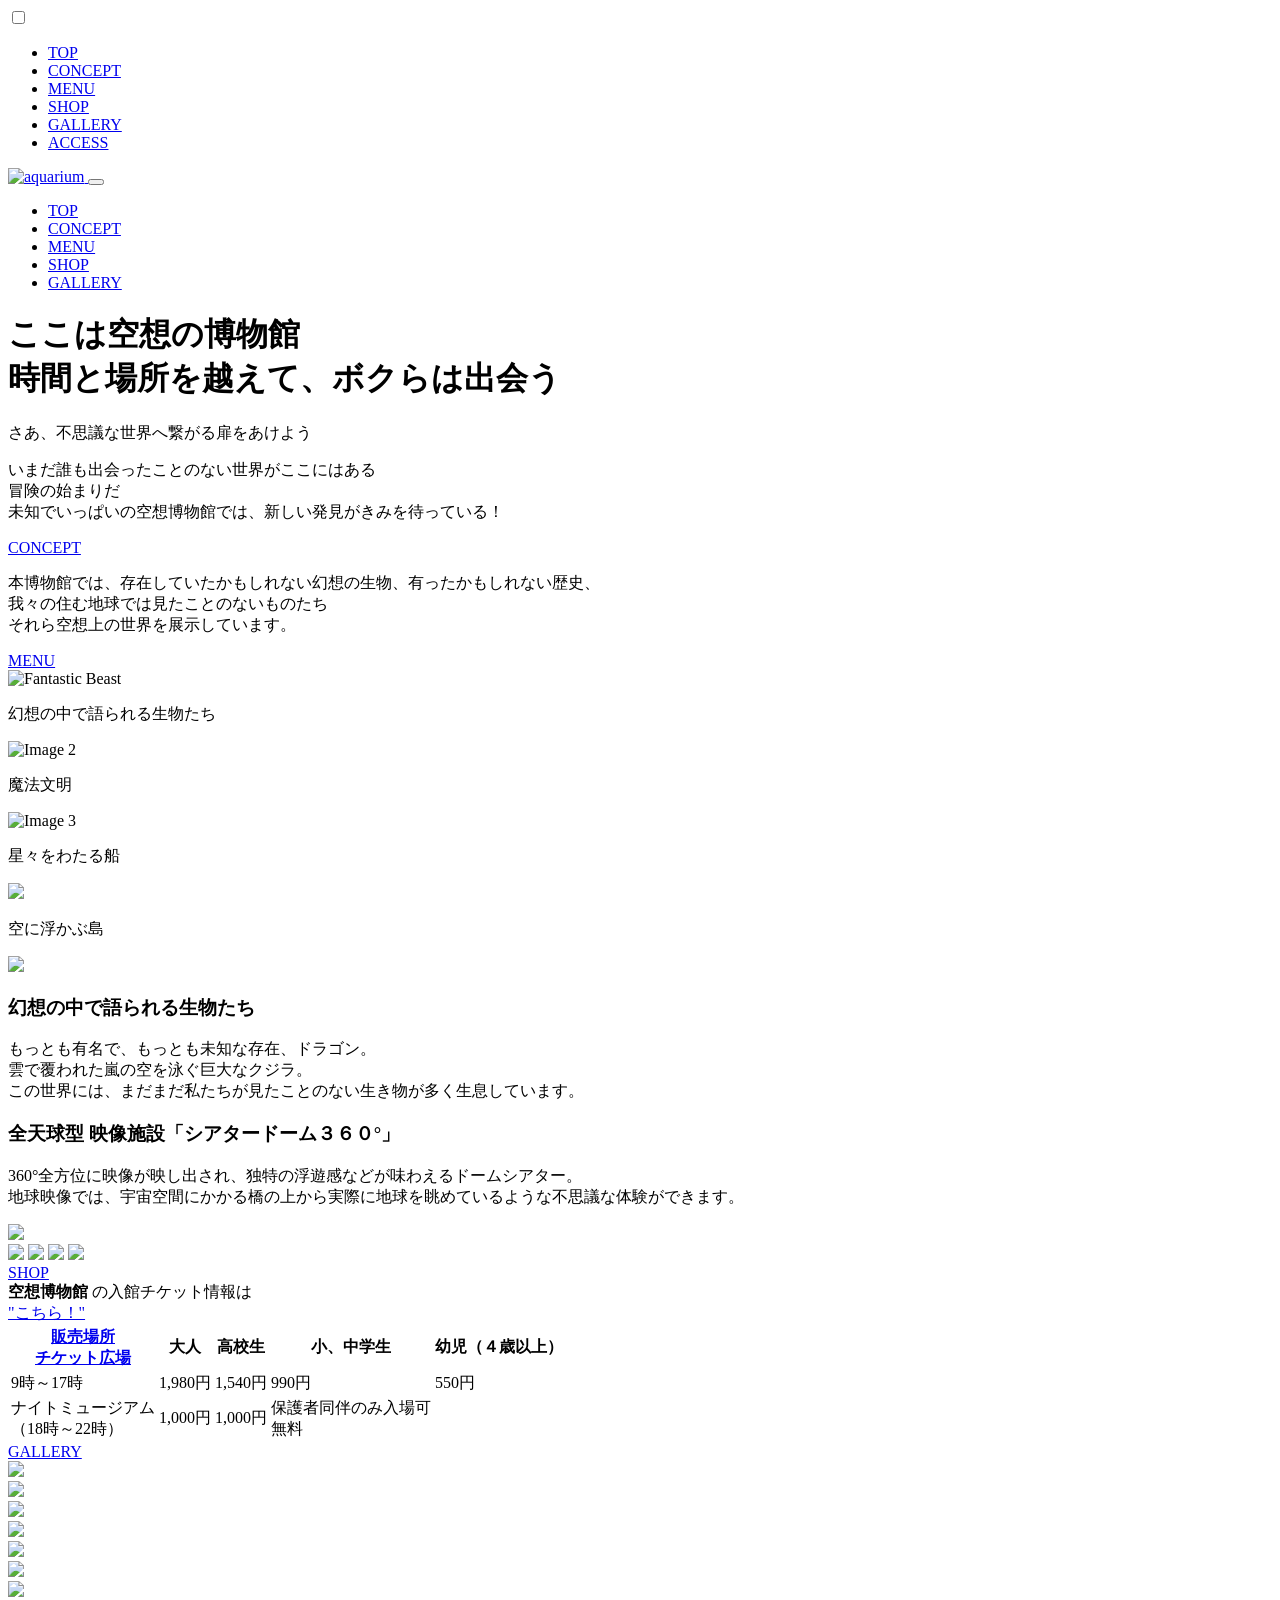
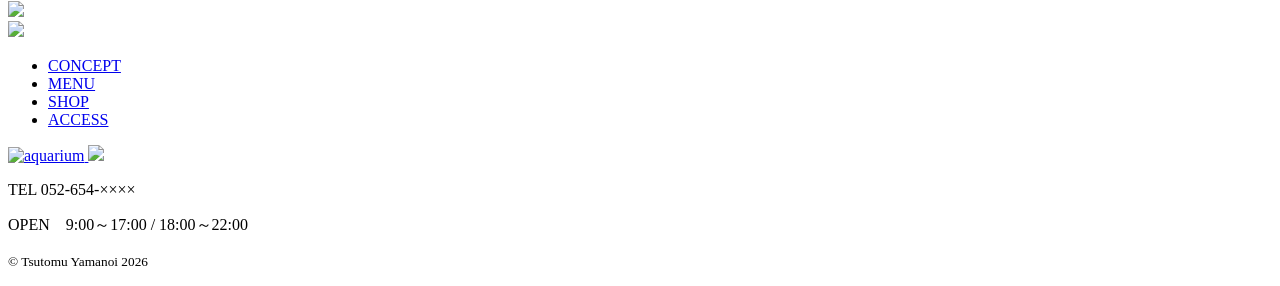
==== Contents/01-Museum.html @ 80f02fc0 "Add files via upload" ====
<!doctype html>
<html>
    <head>
        <meta charset="utf-8">
        <title>空想博物館</title>
        <meta name="description" content="空想上の博物館">
        <meta name="viewport" content="width=device-width, initial-scale=1,
         minimum-scale=1, maximum-scale=1, user-scalable=0, viewport-fit=cover">
        <link rel="stylesheet" href="..\CSS\01-Museum-style.css">
        <link rel="icon" href="..\images\01-Mus-img\favicon.ico">
        <!-- ここからフォントのリンク -->
        <link rel="preconnect" href="https://fonts.googleapis.com">
        <link rel="preconnect" href="https://fonts.gstatic.com" crossorigin>
        <link href="https://fonts.googleapis.com/css2?family=Kiwi+Maru:wght@300&display=swap" rel="stylesheet">
        <link rel="preconnect" href="..\fonts\anzu2020-plus\APT.ttf">
        <!-- ここまで -->
    </head>

    <body>
        <header class="header">

            <!--ここからハンバーガーメニュー-->
            <div class="hamburger-menu">
                <input type="checkbox" id="menu-btn-check">
                <label for="menu-btn-check" class="menu-btn"><span></span></label>

                <!--ここからバーガー内メニュー-->
                <div class="menu-content">
                    <ul>
                        <li><a href=".\01-Museum.html"> TOP</a></li>
                        <li><a href="#concept"> CONCEPT</a></li>
                        <li><a href="#menu"> MENU</a></li>
                        <li><a href="#shop"> SHOP</a></li>
                        <li><a href="#GALLERY"> GALLERY</a></li>
                        <li><a href="..\HTML\access.html"> ACCESS</a></li>
                    </ul>
                </div>
                <!--ここまでがハンバーガー内メニュー-->
            </div>
            <!--ここまで-->

            <div class="header-inner">
                <div class="logo">
                </h1><a class="header-logo" href="#">
                    <img src="..\images\01-Mus-img\logo.png" alt="aquarium">
                </a>
                <button class="toggle-menu-button"></button>
                </div>
                <div class="header-site-menu">
                    <nav class="site-menu">
                        <ul>
                            <li><a href=".\01-Museum.html"> TOP</a></li>
                            <li><a href="#concept"> CONCEPT</a></li>
                            <li><a href="#menu"> MENU</a></li>
                            <li><a href="#shop"> SHOP</a></li>
                            <li><a href="#GALLERY"> GALLERY</a></li>
                        </ul>
                    </nav>
                </div>
            </div>
        </header>

        <main class="main">
            <div class="first-view">
                <div class="first-view-text">
                    <h1>ここは空想の博物館<br>時間と場所を越えて、ボクらは出会う</h1>
                    <P>さあ、不思議な世界へ繋がる扉をあけよう</P>
                </div>
            </div>

            <div class="lead-text">
                <p>いまだ誰も出会ったことのない世界がここにはある
                    <br>冒険の始まりだ
                    <br>未知でいっぱいの空想博物館では、新しい発見がきみを待っている！</p>
            </div>
            <section id="concept"></section>
            <div class="lead">
                <div class="link-button-area">
                    <a class="link-button" href="#">CONCEPT</a>
                </div>
                <div class="lead-text2">
                    <P>本博物館では、存在していたかもしれない幻想の生物、有ったかもしれない歴史、
                        <br>我々の住む地球では見たことのないものたち
                        <br>それら空想上の世界を展示しています。</span></P>
                </div>
                <div class="content-align">
                    <section id="menu">
                    <div class="link-button-area">
                        <a class="link-button" href="#">MENU</a>
                    </div>
                    <div class="image-row">
                        <div class="img-con">
                            <img src="..\images\01-Mus-img\dragon1.jpg" alt="Fantastic Beast">
                            <p>幻想の中で語られる生物たち</p>
                        </div>
                        <div class="img-con">
                            <img src="..\images\01-Mus-img\MagicSword2-2.png" alt="Image 2">
                            <p>魔法文明</p>
                        </div>
                        <div class="img-con">
                            <img src="..\images\01-Mus-img\top2.jpg" alt="Image 3">
                            <p>星々をわたる船</p>
                        </div>
                        <div class="img-con">
                            <img src="..\images\01-Mus-img\sorasima1.png">
                            <p>空に浮かぶ島</p>
                        </div>
                    </div>
                    </section>

                    <div class="concept-pic">
                        <div class="document-container">
                            <div class="doc-con2">
                                <img src="..\images\01-Mus-img\dragon2.png">
                            </div>
                            <div class="doc-con3">
                                <h3 class="concept-h3">幻想の中で語られる生物たち</h3>
                                <p class="con-p">もっとも有名で、もっとも未知な存在、ドラゴン。
                                    <br>雲で覆われた嵐の空を泳ぐ巨大なクジラ。
                                    <br>この世界には、まだまだ私たちが見たことのない生き物が多く生息しています。
                                </p>
                            </div>
                        </div>
                    </div>
                    <div class="concept-pic">
                        <div class="document-container">
                            <div class="doc-con3">
                                <h3 class="concept-h3">全天球型 映像施設「シアタードーム３６０°」</h3>
                                <p class="con-p">360°全方位に映像が映し出され、独特の浮遊感などが味わえるドームシアター。
                                    <br>地球映像では、宇宙空間にかかる橋の上から実際に地球を眺めているような不思議な体験ができます。
                                </p>
                            </div>
                            <div class="doc-con2">
                                <img src="..\images\01-Mus-img\23.jpg">
                            </div>
                        </div>
                        <div class="con-con">
                            <img src="..\images\01-Mus-img\26.jpg">
                            <img src="..\images\01-Mus-img\22.jpg">
                            <img src="..\images\01-Mus-img\25.jpg">
                            <img src="..\images\01-Mus-img\24.jpg">
                        </div>
                    </div>

                    <section id="shop">
                        <div class="link-button-area">
                            <a class="link-button" href="#">SHOP</a>
                        </div>
                        <div class="ticket">
                            <div class="ticket-heading">
                                <strong>空想博物館</strong>
                                の入館チケット情報は<br><a href="#">"こちら！"</a>
                            </div>
                        </div>
                        <div class="table-box">
                            <table class="ticket-table">
                                <tbody>
                                    <tr>
                                        <th><a href="#"><span class="th1">
                                            <span class="tr1">販売場所</span><br>チケット広場</a></span>
                                        </th>
                                        <th>大人</th>
                                        <th>高校生</th>
                                        <th>小、中学生</th>
                                        <th>幼児<span class="tr2">（４歳以上）</span></th>
                                    </tr>
                                    <tr>
                                        <td>9時～17時</td>
                                        <td>1,980円</td>
                                        <td>1,540円</td>
                                        <td>990円</td>
                                        <td>550円</td>
                                    </tr>
                                    <tr>
                                        <td>ナイトミュージアム<br>（18時～22時）</td>
                                        <td>1,000円</td>
                                        <td>1,000円</td>
                                        <td><span>保護者同伴のみ入場可</span><br>無料</td>
                                    </tr>
                                </tbody>
                            </table>
                        </div>
                    </section>

                    <section id="GALLERY">
                        <div class="link-button-area">
                            <a class="link-button" href="#">GALLERY</a>
                        </div>
                        <div class="picture">
                            <div class="pic1"><img src="..\images\01-Mus-img\Museum.png"></div>
                            <div class="pic2"><img src="..\images\01-Mus-img\gate.jpg"></div>
                            <div class="pic3"><img src="..\images\01-Mus-img\21.jpg"></div>
                            <div class="pic4"><img src="..\images\01-Mus-img\ten.png"></div>
                            <div class="pic5"><img src="..\images\01-Mus-img\ten2.jpg"></div>
                            <div class="pic6"><img src="..\images\01-Mus-img\top.png"></div>
                            <div class="pic7"><img src="..\images\01-Mus-img\MagicSword1.png"></div>
                            <div class="pic8"><img src="..\images\01-Mus-img\bow.png"></div>
                            <div class="pic9"><img src="..\images\01-Mus-img\MagicRing1.png"></div>
                        </div>
                    </section>
                </div><!-- これはcontent-alignのdiv -->
            </div><!-- これはclass"lead"のdiv -->
        </main>

        <footer class="footer">
            <nav class="site-menu">
                <ul>
                    <li><a href="..\HTML\concept.html"> CONCEPT</a></li>
                    <li><a href="..\HTML\menu.html"> MENU</a></li>
                    <li><a href="..\HTML\shop.html"> SHOP</a></li>
                    <li><a href="..\HTML\access.html"> ACCESS</a></li>
                </ul>
            </nav>
            <a class="footer-logo" href="#">
                <img src="..\images\01-Mus-img\logo.png" alt="aquarium">
            </a>
            <a class="footer-sitename" href="#">
                <img src="..\images\01-Mus-img\57.png">
            </a>
            <p class="footer-tel">TEL 052-654-××××</p>
            <p class="footer-time">OPEN　9:00～17:00 / 18:00～22:00</p>
            <p class="copyright"><small>&copy; Tsutomu Yamanoi 2026</small></p>
        </footer>
    </body>



</html>
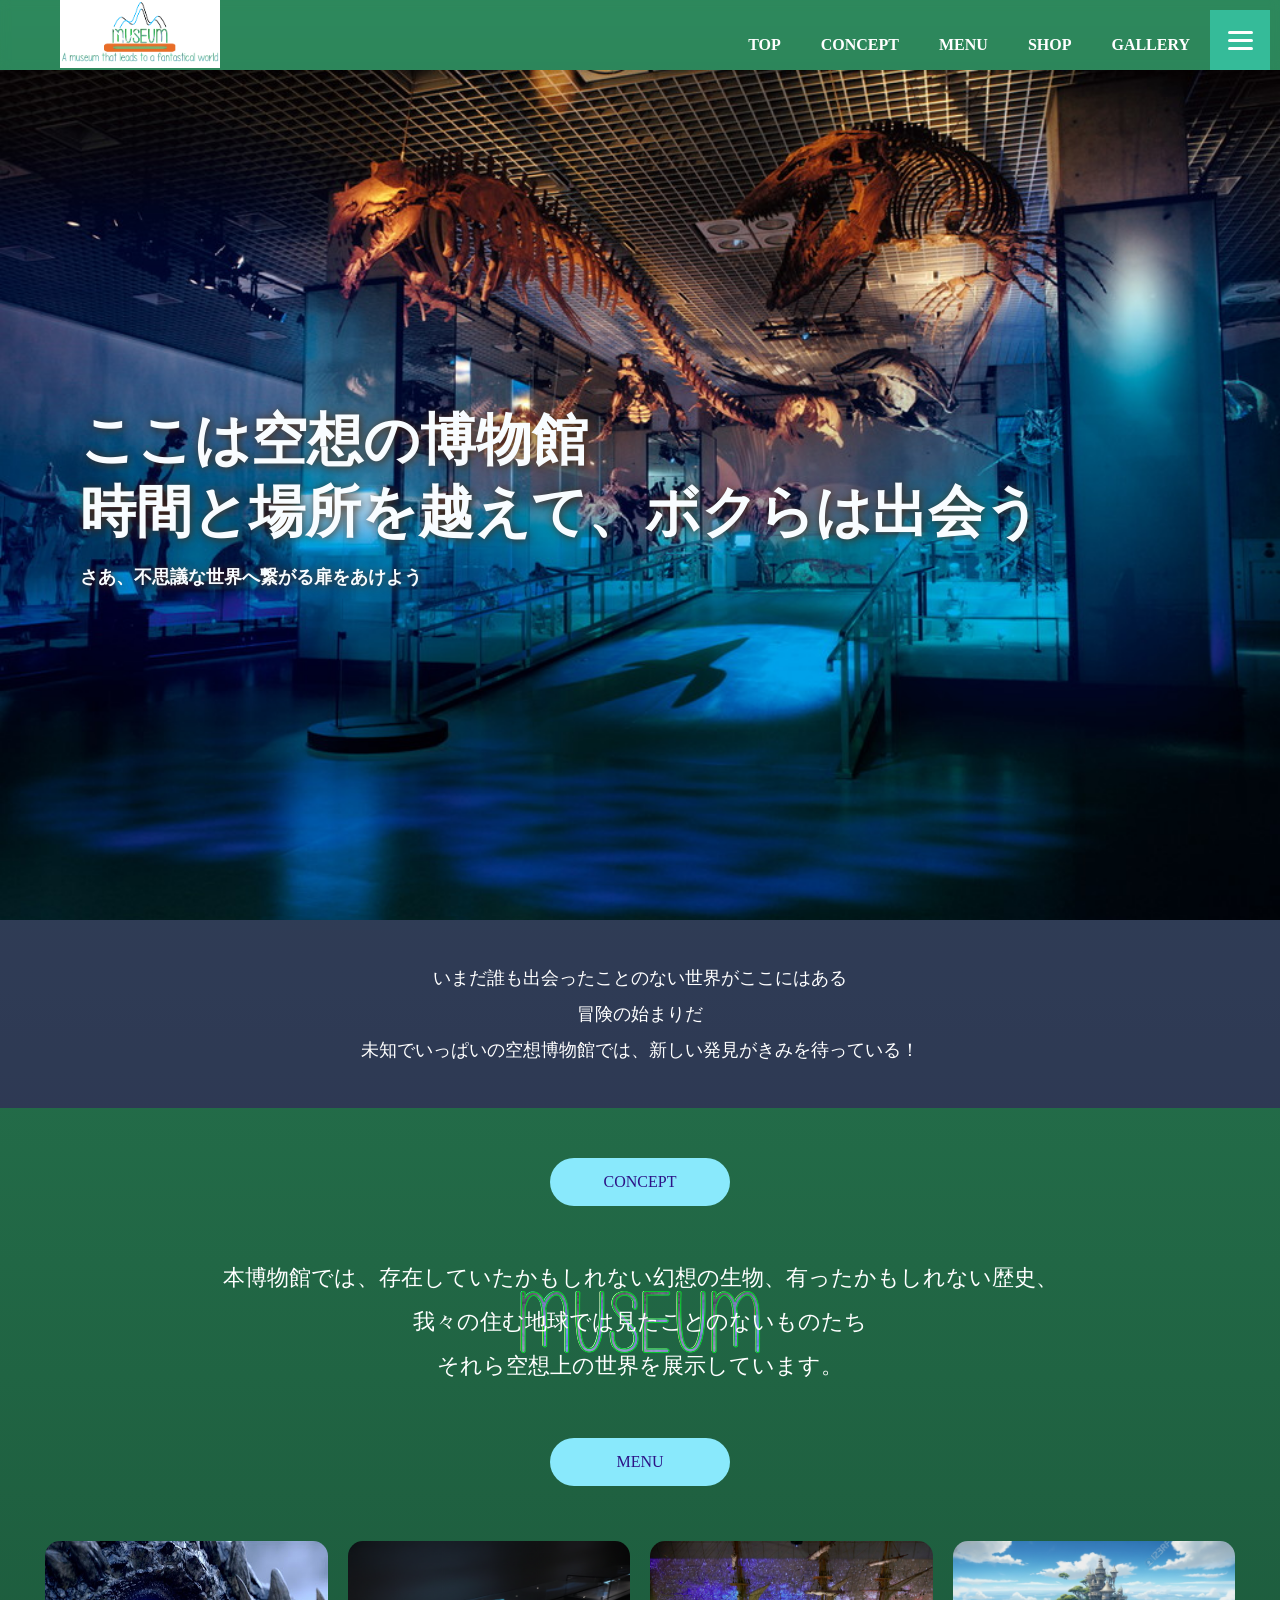
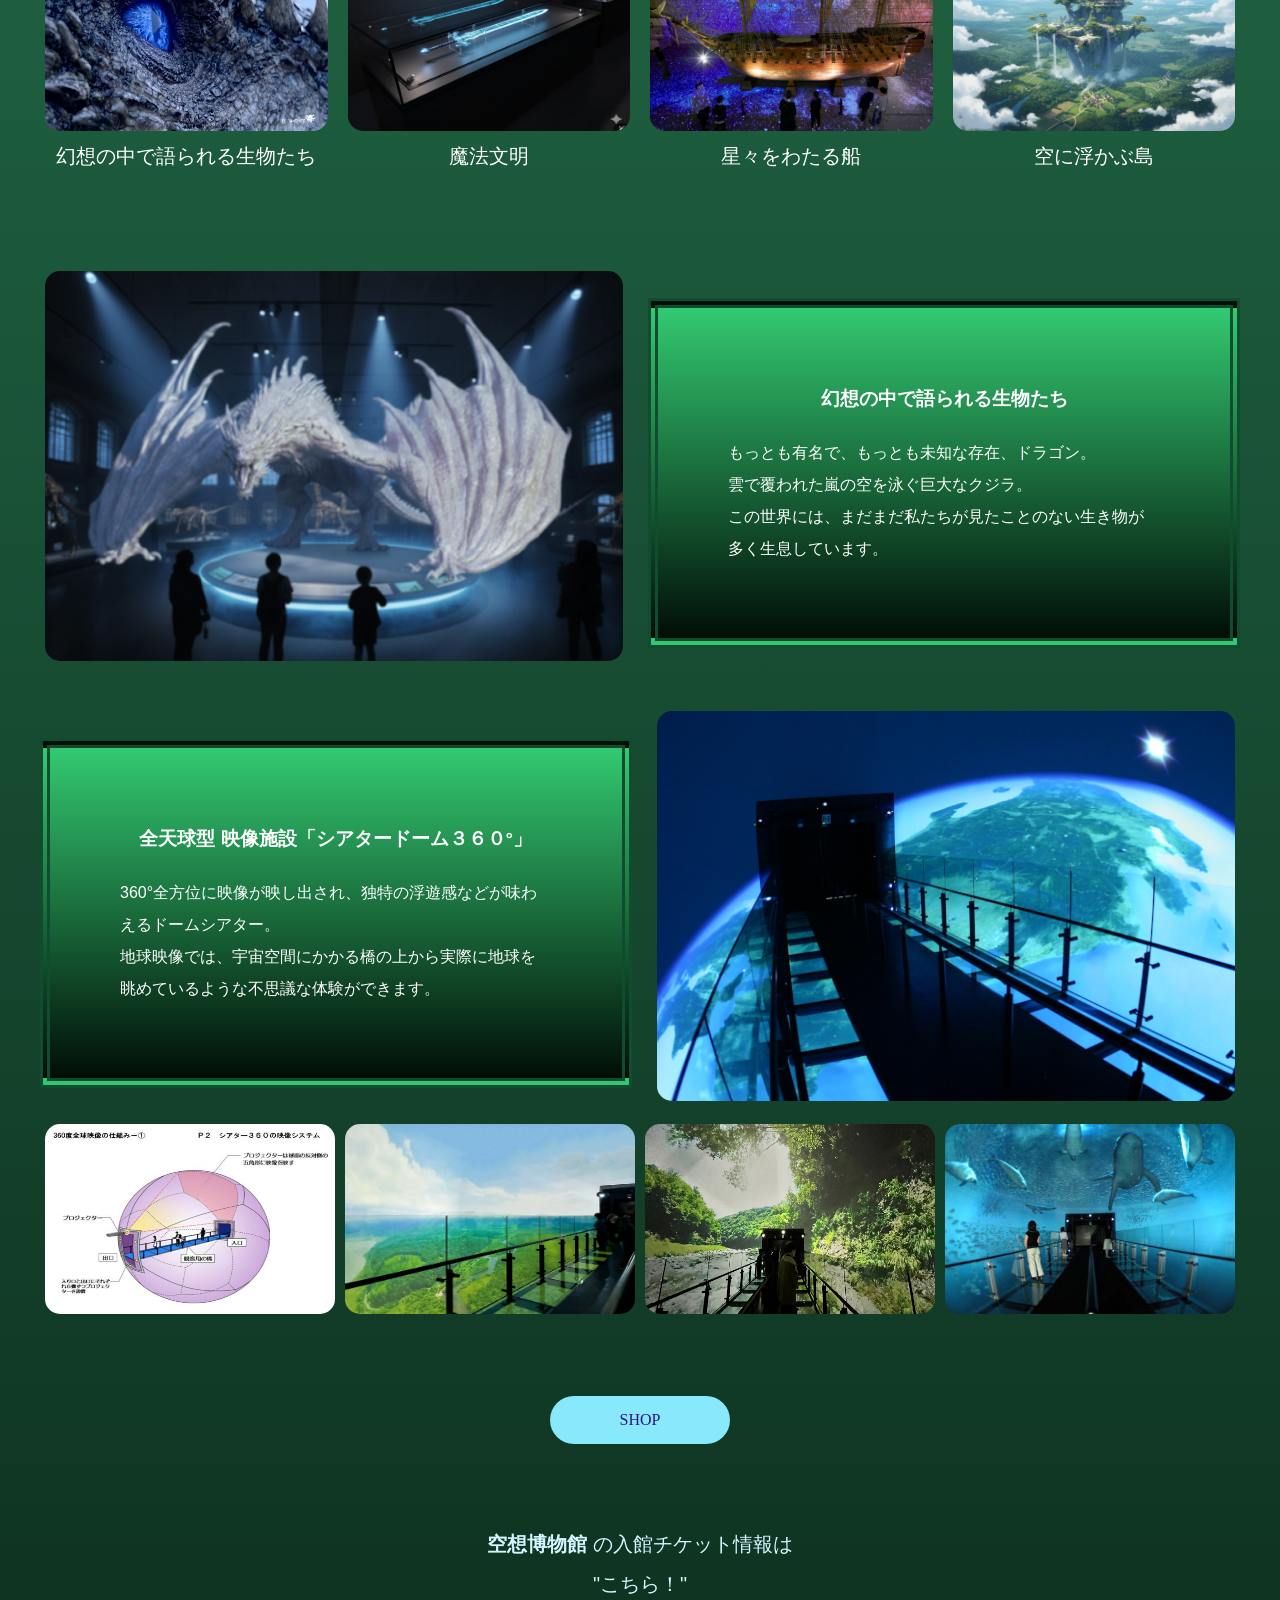
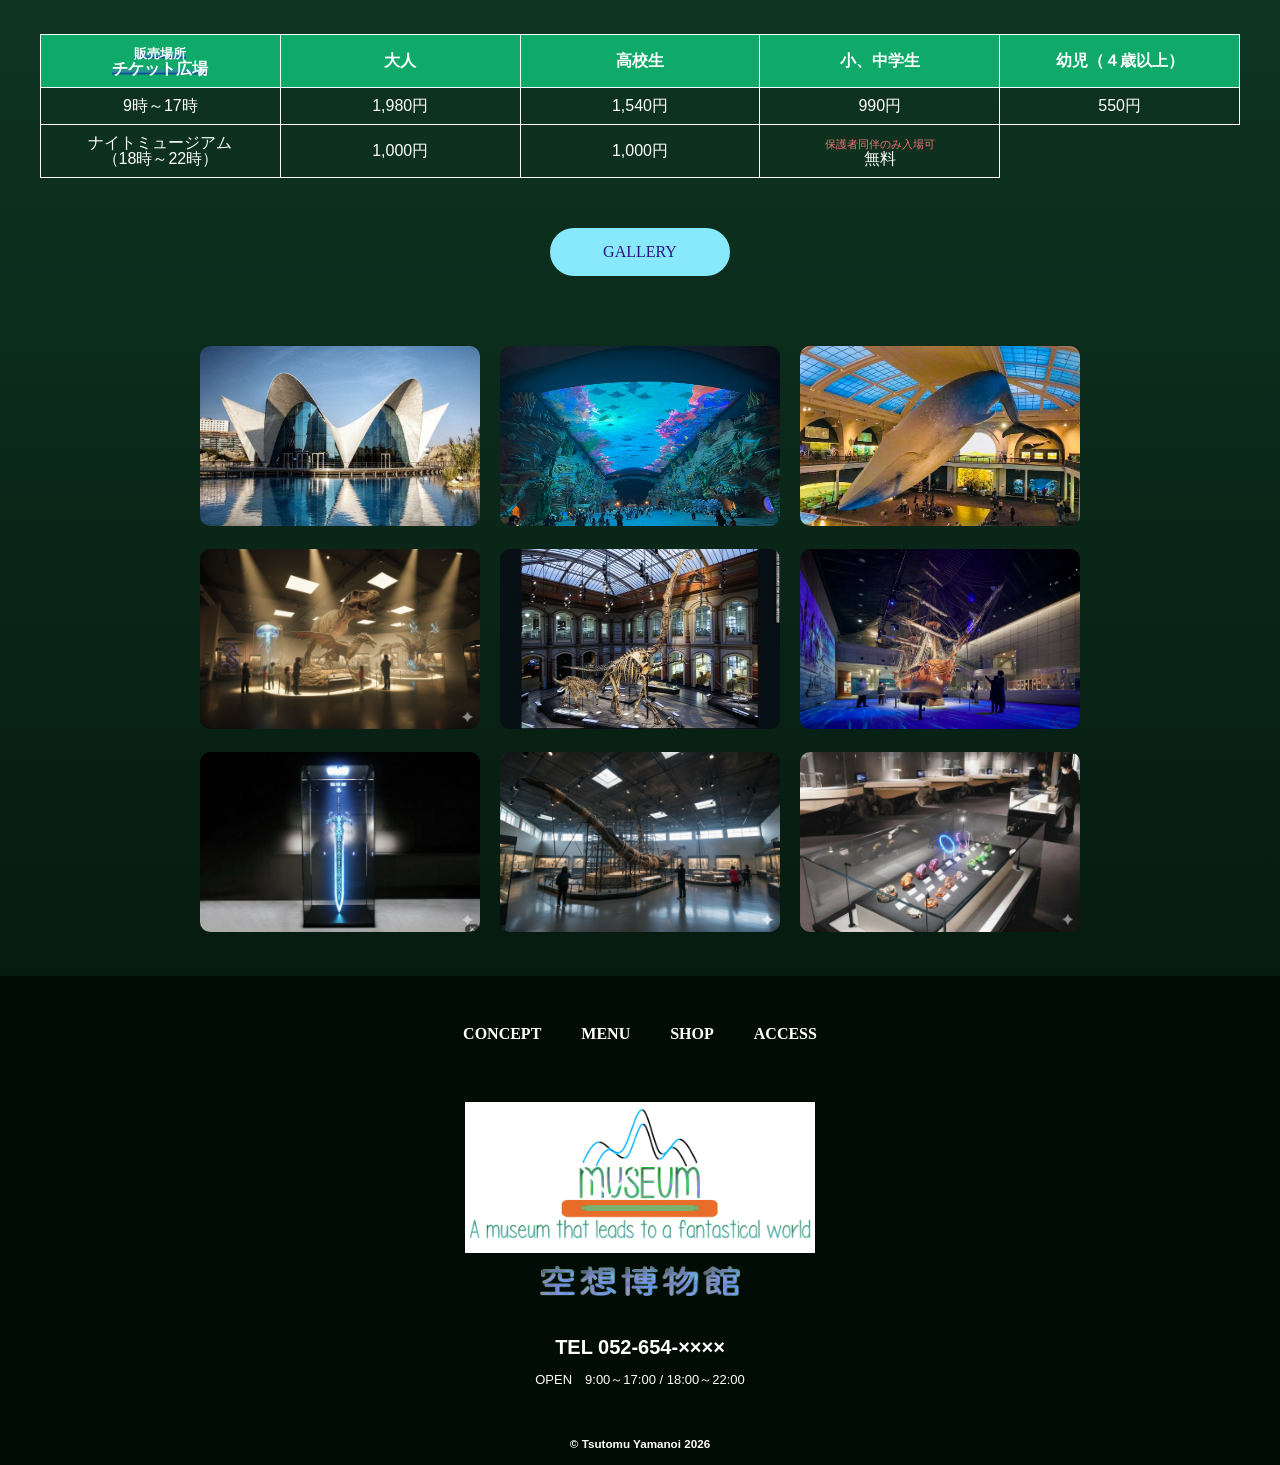
==== commit da2b1ab1: "Add files via upload" ====
--- a/Contents/01-Museum.html
+++ b/Contents/01-Museum.html
@@ -32,7 +32,7 @@
                         <li><a href="#menu"> MENU</a></li>
                         <li><a href="#shop"> SHOP</a></li>
                         <li><a href="#GALLERY"> GALLERY</a></li>
-                        <li><a href="..\HTML\access.html"> ACCESS</a></li>
+                        <li><a href="#"> ACCESS</a></li>
                     </ul>
                 </div>
                 <!--ここまでがハンバーガー内メニュー-->
@@ -205,10 +205,10 @@
         <footer class="footer">
             <nav class="site-menu">
                 <ul>
-                    <li><a href="..\HTML\concept.html"> CONCEPT</a></li>
-                    <li><a href="..\HTML\menu.html"> MENU</a></li>
-                    <li><a href="..\HTML\shop.html"> SHOP</a></li>
-                    <li><a href="..\HTML\access.html"> ACCESS</a></li>
+                    <li><a href="#concept"> CONCEPT</a></li>
+                    <li><a href="#menu"> MENU</a></li>
+                    <li><a href="#shop"> SHOP</a></li>
+                    <li><a href="#"> ACCESS</a></li>
                 </ul>
             </nav>
             <a class="footer-logo" href="#">
